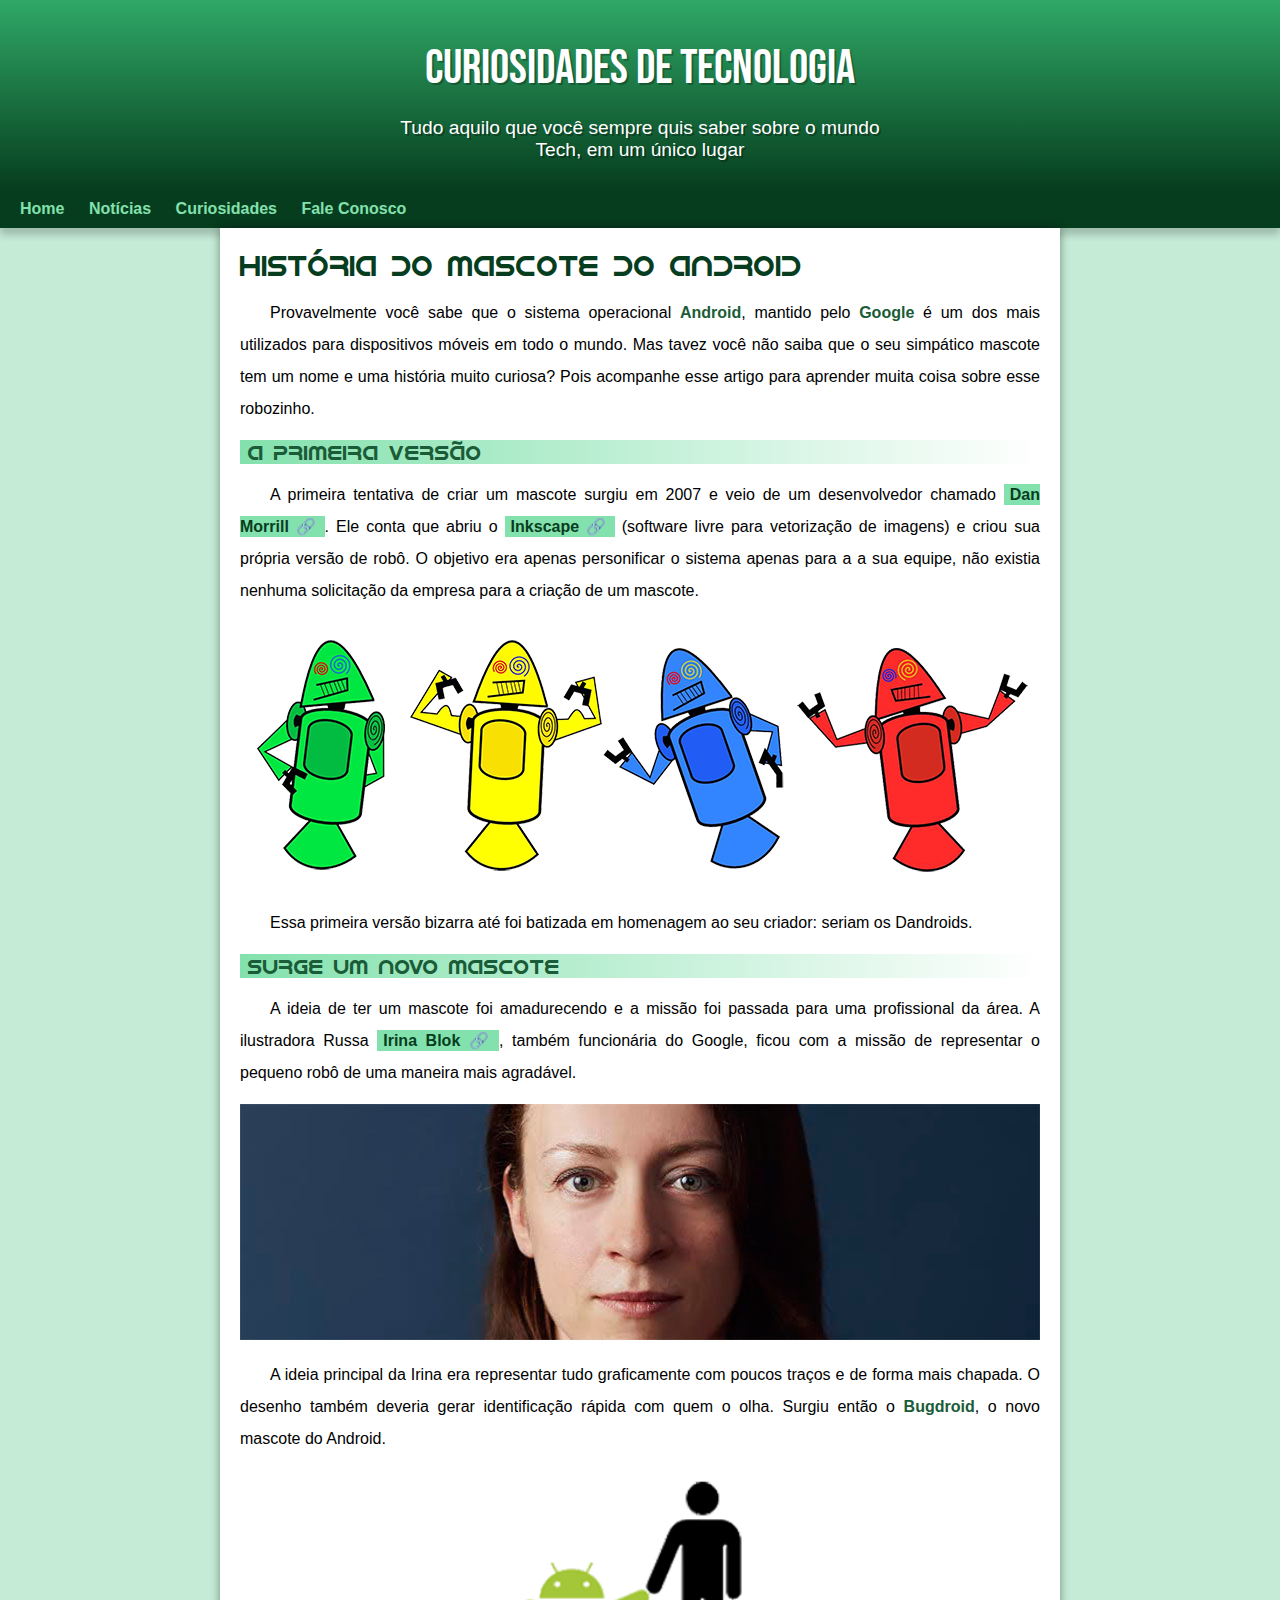
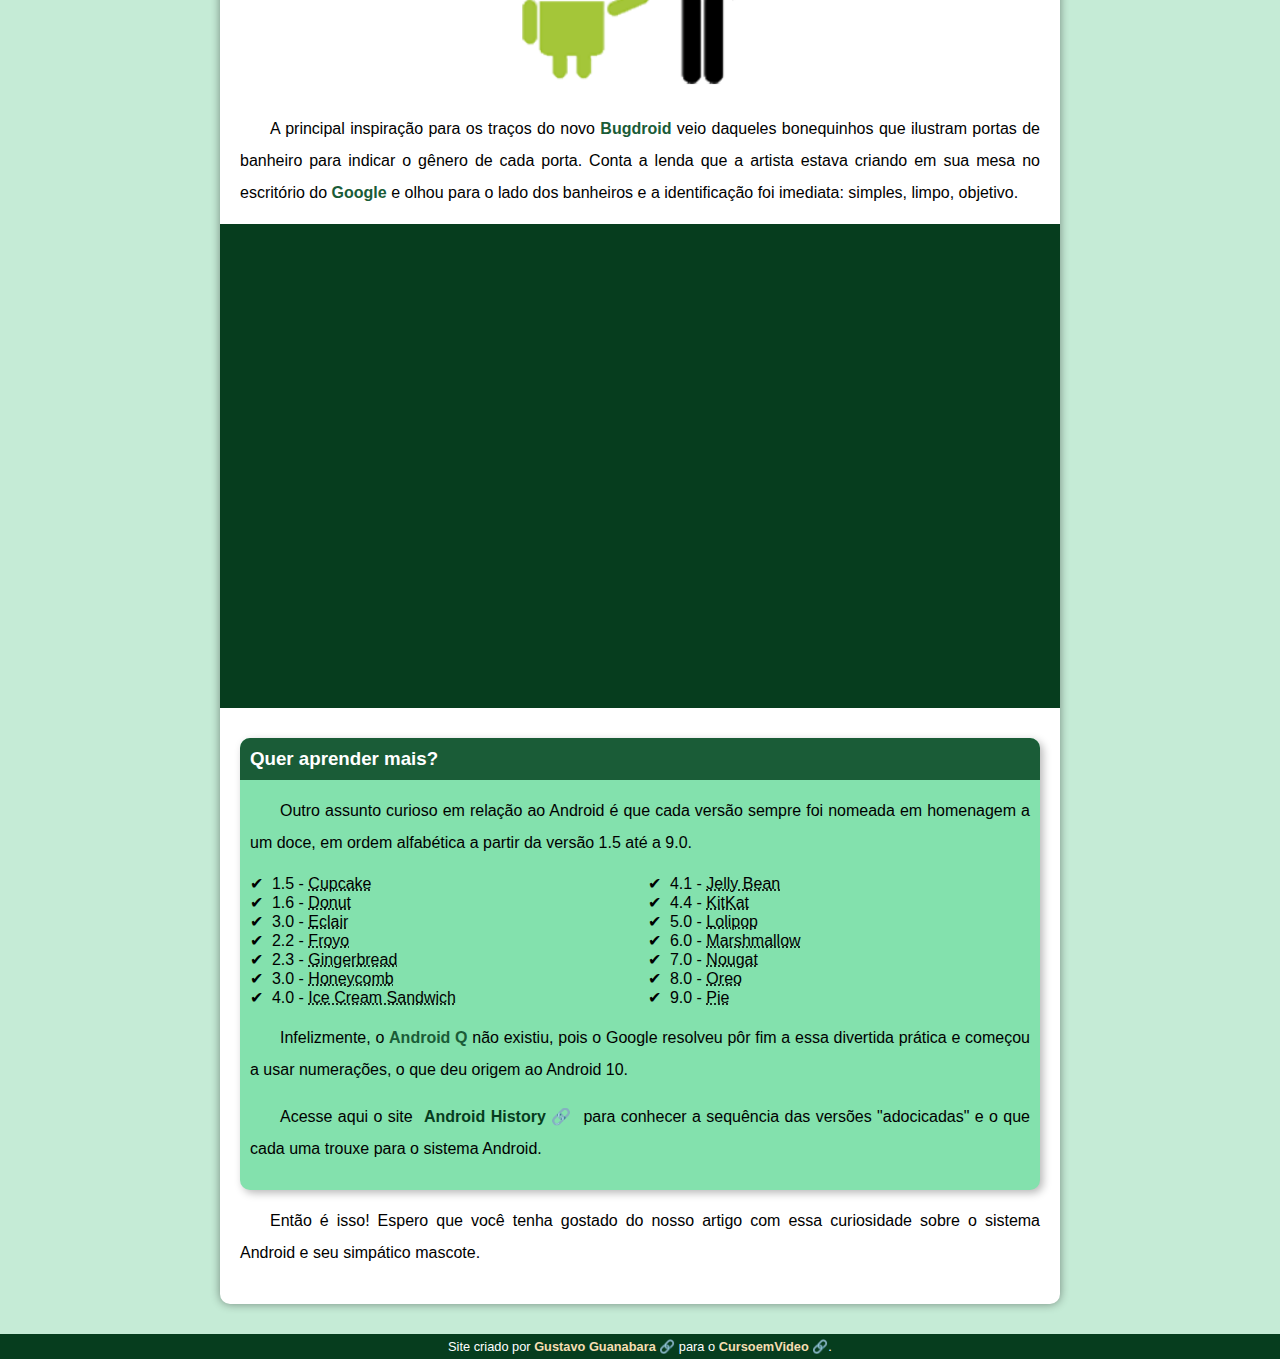
==== index.html @ 9d00f0ac "Publicando o primeiro projeto" ====
<!DOCTYPE html>
<html lang="pt-br">
<head>
    <meta charset="UTF-8">
    <meta http-equiv="X-UA-Compatible" content="IE=edge">
    <meta name="viewport" content="width=device-width, initial-scale=1.0">
    <link rel="shortcut icon" href="imagens/favicon.ico" type="image/x-icon">
    <title>Como surgiu o mascote do Android?</title>
    <link rel="stylesheet" href="style/style.css">
</head>
<body>
    <header>
        <h1>Curiosidades de Tecnologia</h1>
        <p>Tudo aquilo que você sempre quis saber sobre o mundo Tech, em um único lugar
        </p>
    </header>
    <nav>
        <a href="#">Home</a>
        <a href="#">Notícias</a>
        <a href="#">Curiosidades</a>
        <a href="#">Fale Conosco</a>
    </nav>
    <main>
        <article>
            <h1>História do Mascote do Android</h1>

            <p>Provavelmente você sabe que o sistema operacional <strong>Android</strong>, mantido pelo <strong>Google</strong> é um dos mais utilizados para dispositivos móveis em todo o mundo. Mas tavez você não saiba que o seu simpático mascote tem um nome e uma história muito curiosa? Pois acompanhe esse artigo para aprender muita coisa sobre esse robozinho.</p>

            <h2 class="destaque">A primeira versão</h2>

            <p>A primeira tentativa de criar um mascote surgiu em 2007 e veio de um desenvolvedor chamado <a href="https://androidcommunity.com/dan-morrill-shows-us-the-android-mascot-that-almost-was-20130103/" target="_blank" rel="external" class="externo">Dan Morrill</a>. Ele conta que abriu o <a href="https://inkscape.org/pt-br/" target="_blank" rel="external" class="externo">Inkscape</a> (software livre para vetorização de imagens) e criou sua própria versão de robô. O objetivo era apenas personificar o sistema apenas para a a sua equipe, não existia nenhuma solicitação da empresa para a criação de um mascote.</p>
            
            <picture>
                <source media="(max-width: 670px)" srcset="imagens/dan-droids-pq.png" type="image/png">
                <img src="imagens/dan-droids.png" alt="Primeiro mascote do Android">   
            </picture>

            <p>Essa primeira versão bizarra até foi batizada em homenagem ao seu criador: seriam os Dandroids.</p>

            <h2 class="destaque">Surge um novo mascote</h2>

            <p>A ideia de ter um mascote foi amadurecendo e a missão foi passada para uma profissional da área. A ilustradora Russa <a href="https://www.irinablok.com/" target="_blank" rel="external" class="externo">Irina Blok</a>, também funcionária do Google, ficou com a missão de representar o pequeno robô de uma maneira mais agradável.</p>
            
            <picture>
                <source media="(max-width: 670px )" srcset="imagens/irina-blok-pq.jpg" type="image/jpg">
                <img src="imagens/irina-blok.jpg" alt="Irina Block, criadora do Bugdroid">
            </picture>            
            
            <p>A ideia principal da Irina era representar tudo graficamente com poucos traços e de forma mais chapada. O desenho também deveria gerar identificação rápida com quem o olha. Surgiu então o <strong>Bugdroid</strong>, o novo mascote do Android.</p>

            <img src="imagens/bugdroid.png" alt="Bugdroid" class="pequena">

            <p>A principal inspiração para os traços do novo <strong>Bugdroid</strong> veio daqueles bonequinhos que ilustram portas de banheiro para indicar o gênero de cada porta. Conta a lenda que a artista estava criando em sua mesa no escritório do <strong>Google</strong> e olhou para o lado dos banheiros e a identificação foi imediata: simples, limpo, objetivo.
            </p>

            <div class="video">
                <iframe width="560" height="315" src="https://www.youtube.com/embed/l2UDgpLz20M" title="YouTube video player" frameborder="0" allow="accelerometer; autoplay; clipboard-write; encrypted-media; gyroscope; picture-in-picture; web-share" allowfullscreen></iframe>
            </div>

            <aside class="extra">
                <h3>Quer aprender mais?</h3>

                <p>Outro assunto curioso em relação ao Android é que cada versão sempre foi nomeada em homenagem a um doce, em ordem alfabética a partir da versão 1.5 até a 9.0.
                </p>

                <ul>
                    <li>1.5 - <abbr title="Bolo de copo">Cupcake</abbr></li>
                    <li>1.6 - <abbr title="Rosquinha">Donut</abbr></li>
                    <li>3.0 - <abbr title="Bomba">Eclair</abbr></li>
                    <li>2.2 - <abbr title="Iogurte Congelado">Froyo</abbr></li>
                    <li>2.3 - <abbr title="Biscoito de Gengibre">Gingerbread</abbr></li>
                    <li>3.0 - <abbr title="Favo de Mel">Honeycomb</abbr></li>
                    <li>4.0 - <abbr title="Sandwich de Sorvete">Ice Cream Sandwich</abbr></li>
                    <li>4.1 - <abbr title="Jujuba">Jelly Bean</abbr></li>
                    <li>4.4 - <abbr title="KitKat">KitKat</abbr></li>
                    <li>5.0 - <abbr title="Pirulito">Lolipop</abbr></li>
                    <li>6.0 - <abbr title="Marshmallow">Marshmallow</abbr></li>
                    <li>7.0 - <abbr title="Torrone">Nougat</abbr></li>
                    <li>8.0 - <abbr title="Oreo">Oreo</abbr></li>
                    <li>9.0 - <abbr title="Torta">Pie</abbr></li>
                </ul>
                <p>Infelizmente, o <strong>Android Q</strong> não existiu, pois o Google resolveu pôr fim a essa divertida prática e começou a usar numerações, o que deu origem ao Android 10.
                </p>
                <p>Acesse aqui o site <a href="https://www.android.com/intl/pt_pt/history/" target="_blank" rel="external" class="externo">Android History</a> para conhecer a sequência das versões "adocicadas" e o que cada uma trouxe para o sistema Android.
                </p>
            </aside>
            <p>Então é isso! Espero que você tenha gostado do nosso artigo com essa curiosidade sobre o sistema Android e seu simpático mascote.
            </p>
        </article>
    </main>
    <footer>
        <p>Site criado por <a href="https://gustavoguanabara.github.io/" target="_blank" rel="external" class="externo">Gustavo Guanabara</a> para o <a href="https://www.youtube.com/CursoemVideo" target="_blank" rel="extermal" class="externo">CursoemVideo</a>.</p>
    </footer>
</body>
</html>
---- style/style.css ----
@charset "UTF-8";

@import url('https://fonts.googleapis.com/css2?family=Bebas+Neue&display=swap');

@font-face {
    font-family: 'Android';
    src: url('../fontes/IDroid.otf') format('opentype');
    font-weight: normal;
}

:root {
    --cor0: #c5ebd6;
    --cor1: #83e1ad;
    --cor2: #3ddc84;
    --cor3: #2fa866;
    --cor4: #1a5c37;
    --cor5: #063d1e;

    --fonte-padrao: Arial, Verdana, Helvetica, sans-serif;
    --fonte-destaque: 'Bebas Neue', 'cursive';
    --fonte-android: 'Android', 'cursive';
}

* {
    margin: 0px;
    padding: 0px;
}

body {
    background-color: var(--cor0);
    font-family: var(--fonte-padrao);
}

a.externo::after {
    content: '\00A0\1F517';
}

header {
    background-image: linear-gradient(to bottom, var(--cor3), var(--cor5));
    background-color: var(--cor4);
    min-height: 150px;
    text-align: center;
    padding-top: 40px;
}

header > h1 {
    color: white;
    font-family: var(--fonte-destaque);
    font-size: 3em;
    font-weight: normal;
    margin-bottom: 20px;
    text-shadow: 2px 2px 0px rgba(0, 0, 0, 0.267);
}

header > p {
    font-family: var(--fonte-padrao);
    font-size: 1.2em;
    color: white;
    max-width: 500px;
    padding: 0 10px;
    margin: auto;
    margin-bottom: 20px;
    text-shadow: 2px 2px 0px rgba(0, 0, 0, 0.315);
}

nav {
    background-color: var(--cor5);
    padding: 10px;    
    box-shadow: 0px 7px 7px rgba(0, 0, 0, 0.192);
}

nav > a {
    color: var(--cor1);
    padding: 10px;
    border-radius: 5px;
    text-decoration: none;
    font-weight: bold;
    transition-duration: .5s;
}

nav > a:hover {
    background-color: var(--cor3);
    color: var(--cor5);
}

main {
    background-color: white;
    min-width: 300px;
    max-width: 800px;
    margin: auto;
    margin-bottom: 30px;
    padding: 20px;
    box-shadow: 0px 0px 10px rgba(0, 0, 0, 0.418);
    border-radius: 0px 0px 10px 10px ;
}

main img {
    width: 100%;
}

main img.pequena {
    max-width: 350px;
    display: block;
    margin: auto;
}

div.video {
    background-color: var(--cor5);
    margin: 0px -20px 30px -20px;
    padding: 20px;
    padding-bottom: 58%;
    position: relative;
}

div.video > iframe {
    position: absolute;
    top: 5%;
    left: 5%;
    width: 90%;
    height: 90%;
}

main h1 {
    color: var(--cor5);
    font-family: var(--fonte-android);
    font-weight: normal;
    font-size: 1.8em;
}

main h2 {
    font-family: var(--fonte-android);
    color: var(--cor4);
    font-size: 1.3em;
    font-weight: normal;
    background-image: linear-gradient(to right, var(--cor1), transparent);
    text-indent: 8px;
}

main p {
    margin: 15px 0px;   
    text-align: justify;
    text-indent: 30px;
    font-size: 1em;
    line-height: 2em;
}

main strong {
    color: var(--cor4);
    font-weight: bold;
}

main a {
    text-decoration: none;
    font-weight: bold;
    color: var(--cor5);
    background-color: var(--cor1);
    padding: 2px 6px;
}

main a:hover {
    text-decoration: underline;
    color: var(--cor4);
}

footer {
    background-color: var(--cor5);
    color: white;
    text-align: center;
    font-size: 0.8em;
    padding: 5px;
}

aside {
    background-color: var(--cor1);
    padding: 10px;
    border-radius: 10px;
    box-shadow: 3px 3px 8px rgba(0, 0, 0, 0.281);
}

aside > h3 {
    background-color: var(--cor4);
    color: white;
    padding: 10px;
    margin: -10px -10px 0 -10px;
    border-radius: 10px 10px 0px 0px;
}

aside > ul {
    list-style-type: '\2714\00A0\00A0';
    list-style-position: inside;
    columns: 2;
}

footer > p > a {
    color: wheat;
    font-weight: bolder;
    text-decoration: none;
}

footer a:hover{
    text-decoration: underline;
    color: var(--cor1);
}
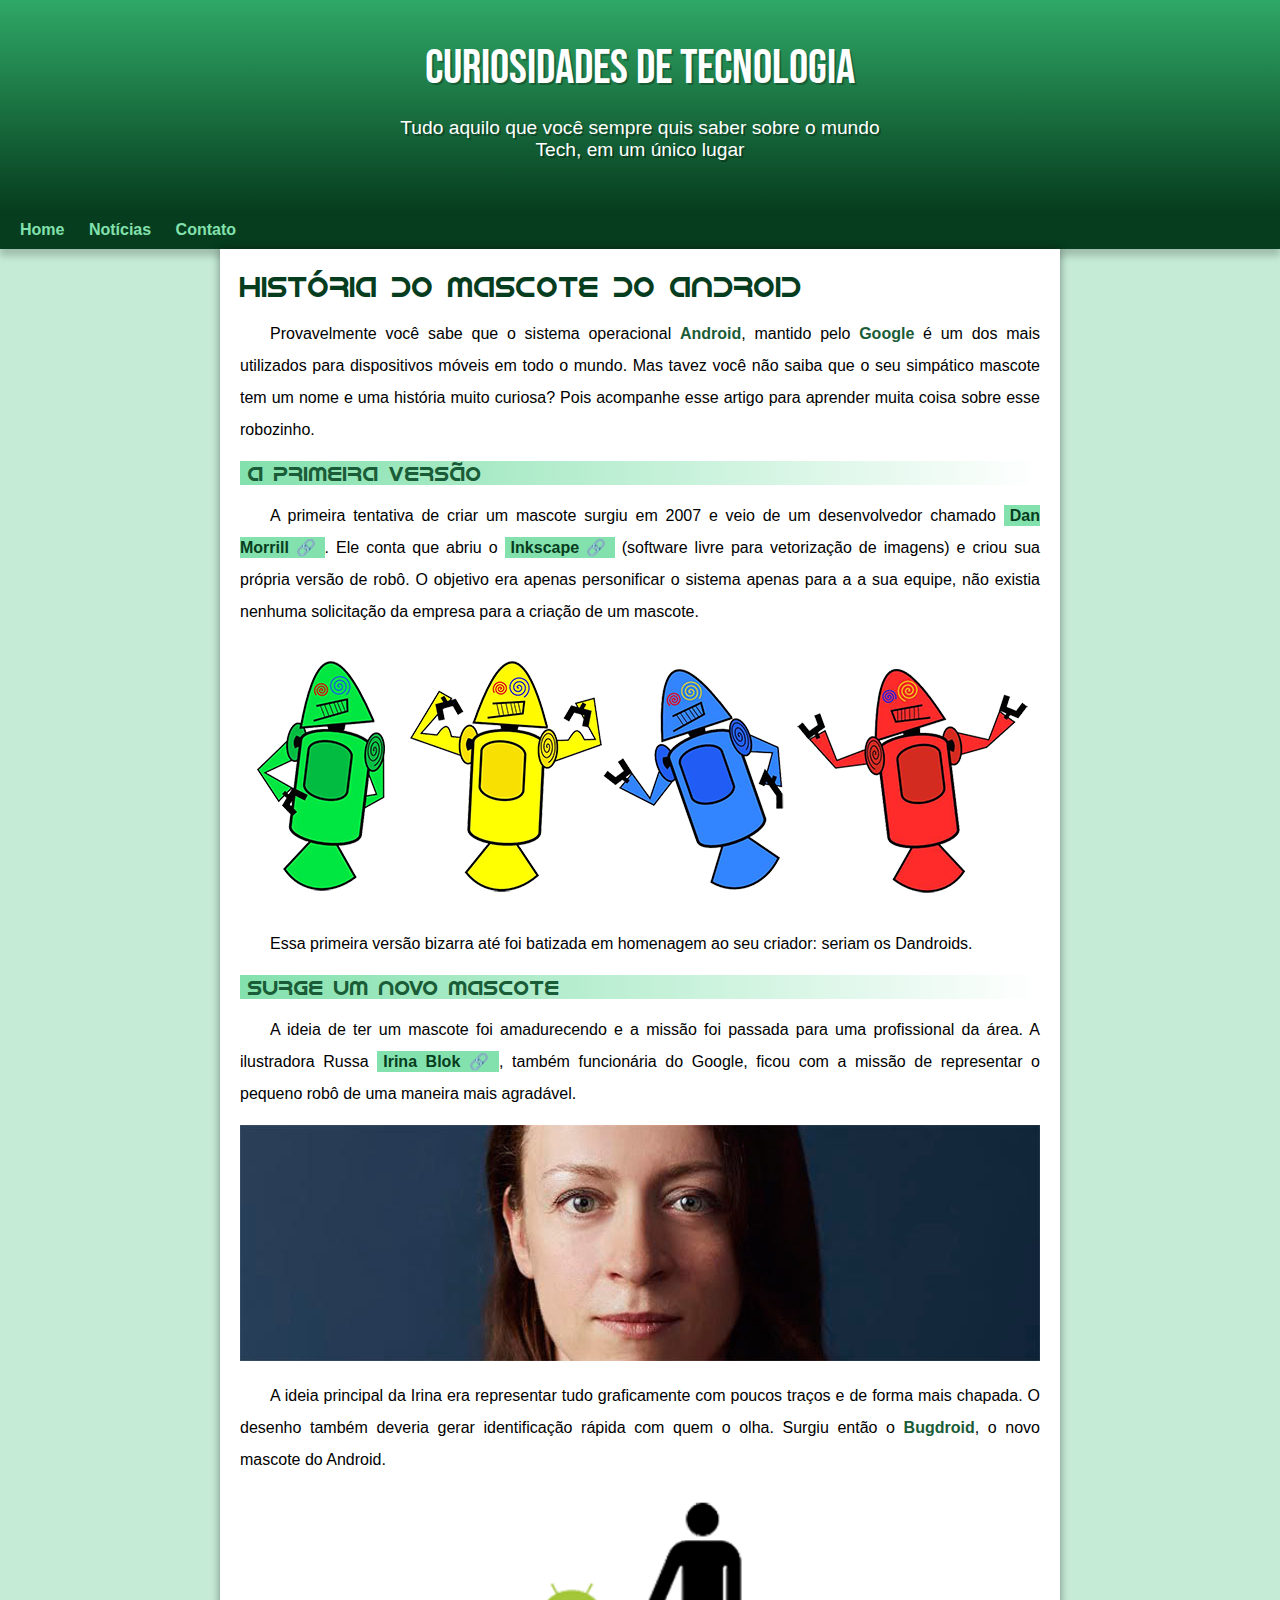
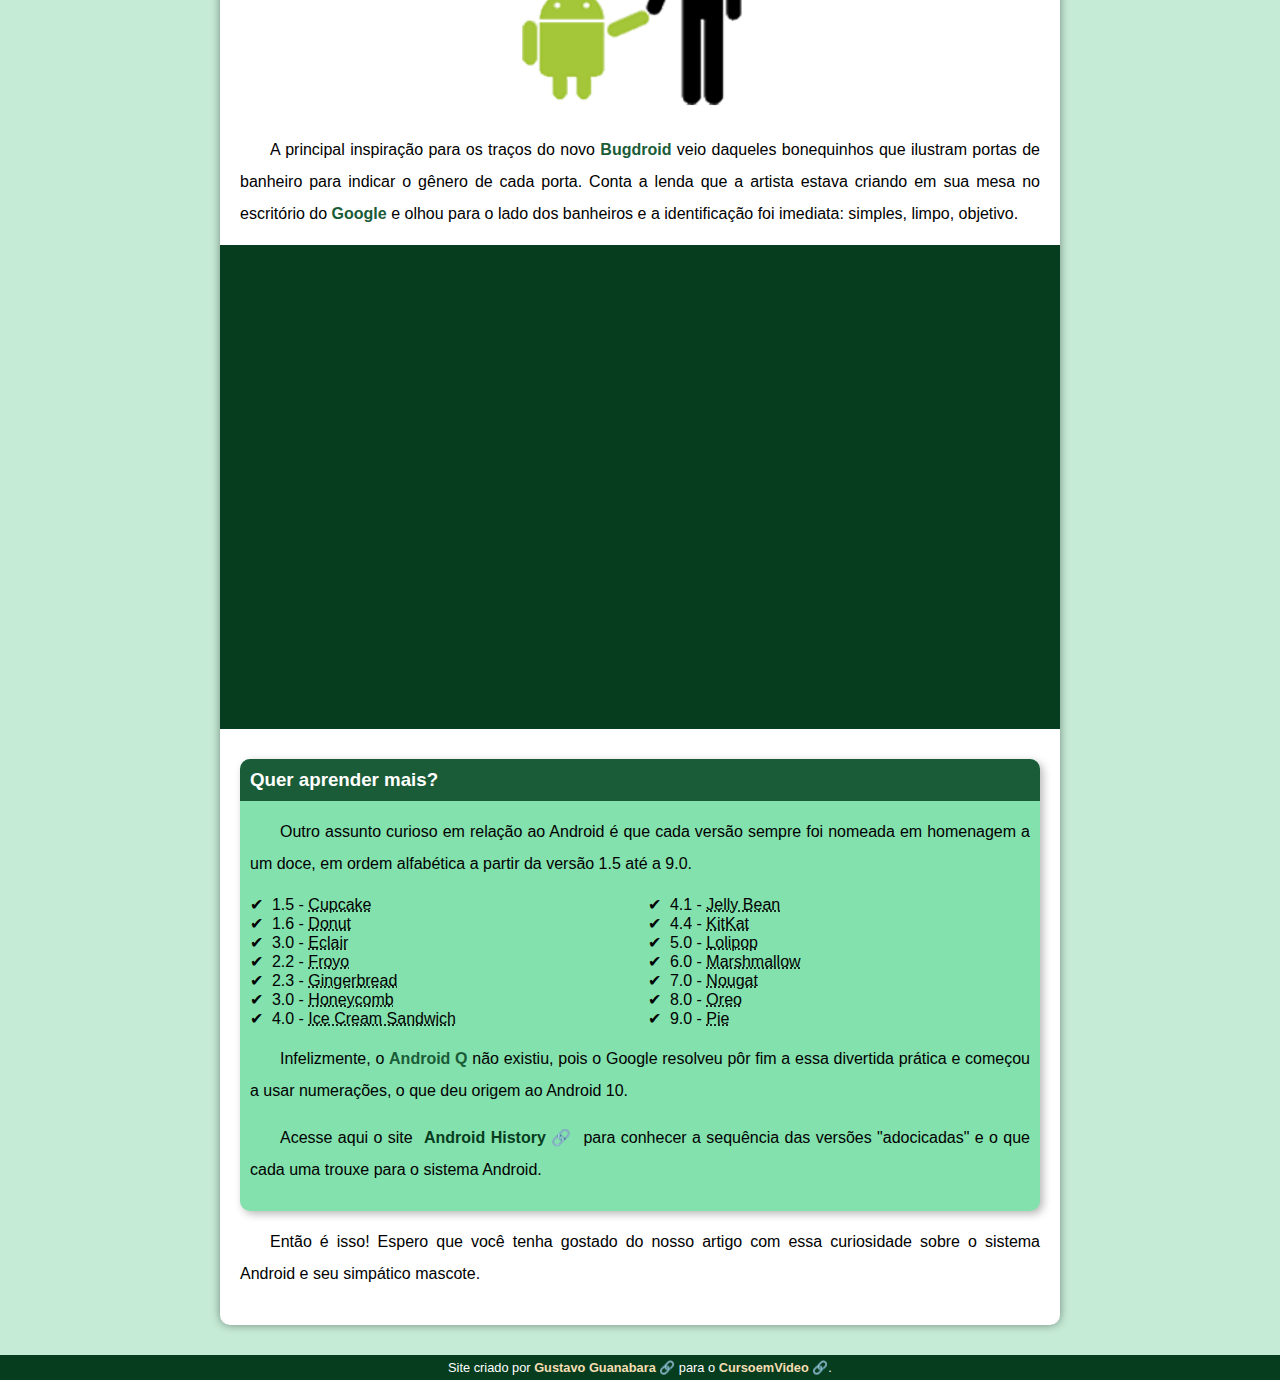
==== commit 33860903: "Problema de padding corrigido." ====
--- a/index.html
+++ b/index.html
@@ -17,8 +17,7 @@
     <nav>
         <a href="#">Home</a>
         <a href="#">Notícias</a>
-        <a href="#">Curiosidades</a>
-        <a href="#">Fale Conosco</a>
+        <a href="#">Contato</a>
     </nav>
     <main>
         <article>
--- a/style/style.css
+++ b/style/style.css
@@ -59,7 +59,7 @@
     max-width: 500px;
     padding: 0 10px;
     margin: auto;
-    margin-bottom: 20px;
+    padding-bottom: 50px;
     text-shadow: 2px 2px 0px rgba(0, 0, 0, 0.315);
 }
 
